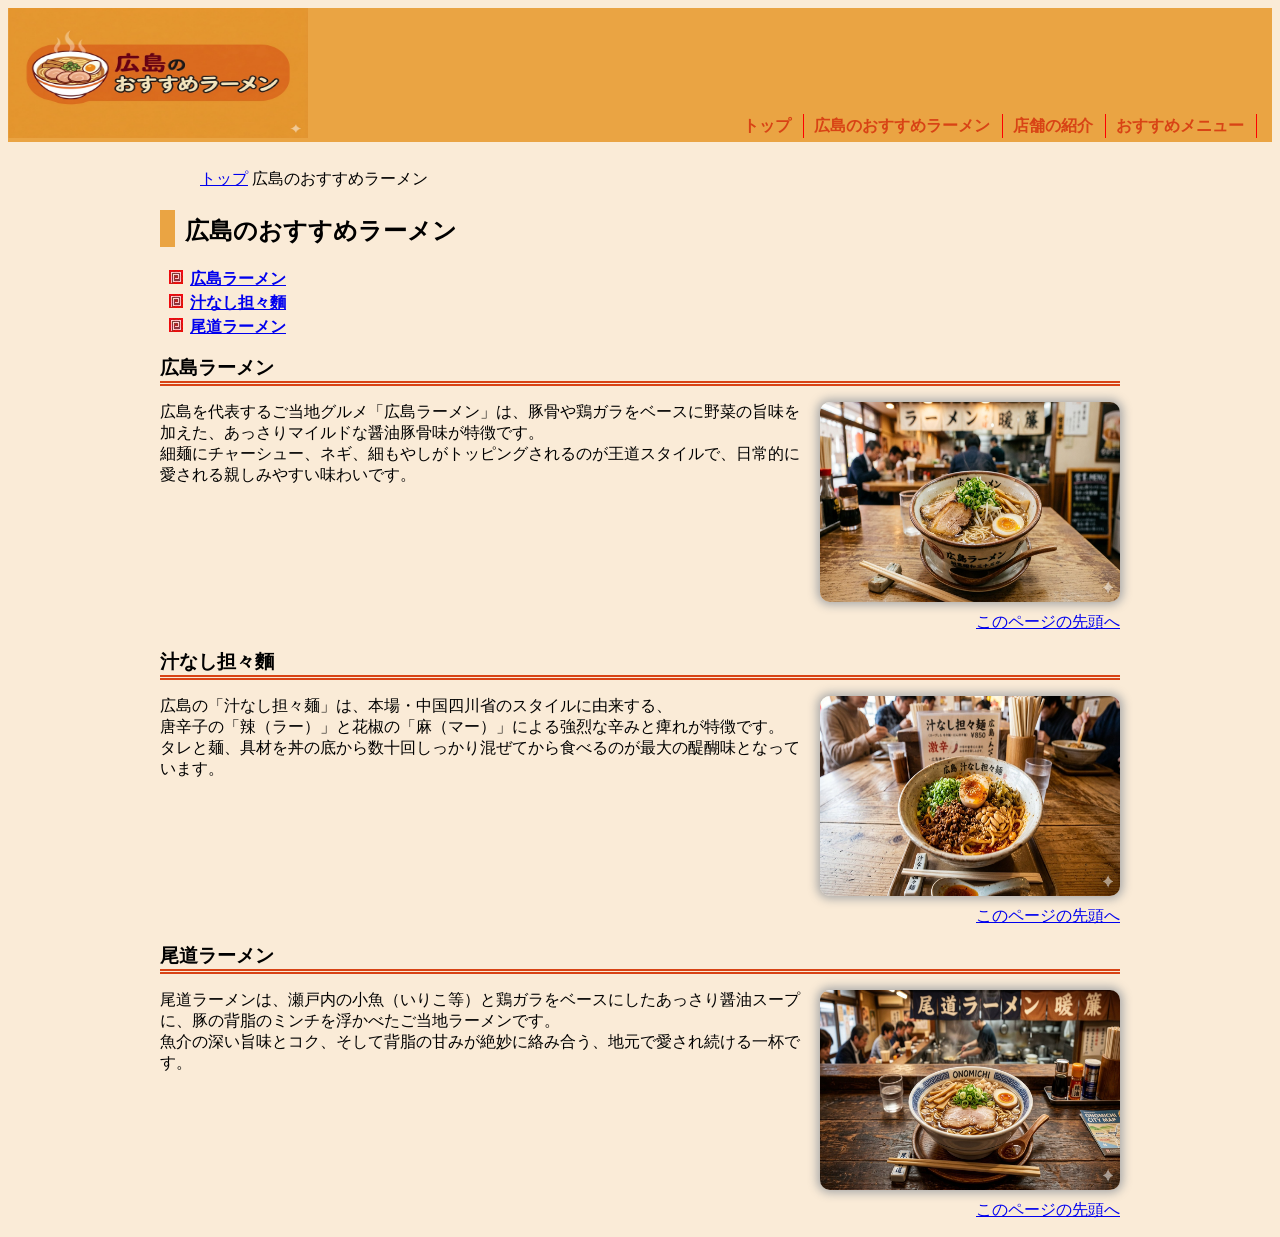
==== contents1.html @ b62f8869 "Add files via upload" ====
<!DOCTYPE html>
<html lang="ja">

<head>
    <meta charset="UTF-8">
    <title>トップページ：広島のおすすめラーメン</title>
    <link rel="stylesheet" href="css/mystyle.css">
    <meta name="description" content="広島のおすすめラーメン">
    <meta name="viewport" content="width-device-width">


</head>

<body>
    <header>
            <!--広島のおすすめラーメンのロゴ画像-->
            <img id="pagetop" src="image/ramenlogo.png" width="300" height="130" alt="広島ラーメンのロゴ">
    <nav>        
            <ul>
        <li><a href="index.html">トップ</a></li>
        <li><a href="contents1.html">広島のおすすめラーメン</a></li>
        <li><a href="contents2.html">店舗の紹介</a></li>
        <li><a href="contents3.html">おすすめメニュー</a></li>
  
            </ul>
    </nav> 
    </header>
    <article class="page">
        <ol>
            <li><a href="index.html">トップ</a></li>
            <li>広島のおすすめラーメン</li>
        </ol>

        <h1 class="sub-h1">広島のおすすめラーメン</h1>
        <ul class="point-list">
            <li><a href="#contents1"> 広島ラーメン</a></li>
            <li><a href="#contents2">汁なし担々麵</a></li>
            <li><a href="#contents3">尾道ラーメン</a></li>
        </ul>
        <section>
            <h2 id="contents1">広島ラーメン</h2>
           <img class="point-img" src="image/hiroshimaramen.jpg" width="300" height="200" alt="広島ラーメンの写真">
    
                <p>広島を代表するご当地グルメ「広島ラーメン」は、豚骨や鶏ガラをベースに野菜の旨味を加えた、あっさりマイルドな醤油豚骨味が特徴です。<br>細麺にチャーシュー、ネギ、細もやしがトッピングされるのが王道スタイルで、日常的に愛される親しみやすい味わいです。</p>
                <p class="sentou"> <a href="#pagetop"> このページの先頭へ</a></p>
        </section>
        <section>
            <h2 id="contents2">汁なし担々麵</h2>
            <img class="point-img" src="image/sirunasi.jpg" width="300" height="200" alt="汁なし担々麵の写真">
            <p>広島の「汁なし担々麺」は、本場・中国四川省のスタイルに由来する、<br>唐辛子の「辣（ラー）」と花椒の「麻（マー）」による強烈な辛みと痺れが特徴です。<br>タレと麺、具材を丼の底から数十回しっかり混ぜてから食べるのが最大の醍醐味となっています。</p>
                <p class="sentou"> <a href="#pagetop"> このページの先頭へ</a></p>
        </section>
        <section>
            <h2 id="contents3">尾道ラーメン</h2>
            <img class="point-img" src="image/onomiti.jpg" width="300" height="200" alt="尾道ラーメンの写真">
            <p>尾道ラーメンは、瀬戸内の小魚（いりこ等）と鶏ガラをベースにしたあっさり醤油スープに、豚の背脂のミンチを浮かべたご当地ラーメンです。<br>魚介の深い旨味とコク、そして背脂の甘みが絶妙に絡み合う、地元で愛され続ける一杯です。</p>
                <p class="sentou"> <a href="#pagetop"> このページの先頭へ</a></p>

        </section>
     </article>
---- css/mystyle.css ----
@charset "utf-8";
    header h1{
        background-color: #ffa500;
    }
    strong{
        color: #d84315;
    }    
    .shop-box{
        background-color: #fff3e0;
    }
    .day{
        color: #d84315;
        font-weight:bold;
    }
   body{
    font-family: sans-serif;
    font-size: 16px;
    text-align: left;
    background-color: antiquewhite;
   }
   article{
    position: relative;
    clear: both;
	width: 960px;
	margin-left: auto;
	margin-right: auto;

   }

   .catch{
    position:absolute;
    top:20px;
    left: 30px;
    color: #fff3e0;
   }
   h2{
    font-size: 120%;
    border-bottom: 5px double #d84315;
   }
   .catch{
	position: absolute;
	top: 80px;
	left: 30px;
	color: #ffffff;
	text-shadow: 0px 5px 10px #000000;
	background-color: rgba(243, 153, 49, 0.2);
}
header{
     background-color:#EAA443
    }

    ul{
    padding-left: 0;
    line-height: 1.5;
    list-style: none;
}
ul time{
	background-color: #999999;
	border-radius: 10px;
	color: #ffffff;
	font-size: 90%;
	padding-left: 5px;
	padding-right: 5px;
	
}

    footer{
        text-align: center;
        background-color: #999999;
    }
h2{
    font-weight:bold;
}

nav ul{
    display:flex;
    font-weight: bold;
    margin-right: auto;
}

nav li{
    display: inline;
	padding-left: 10px;
	padding-right: 12px;
	border-right: 1px solid red;
}
    nav{
        float: right;
        margin-top: 75px;
    }

.shop-box img{
    float:left;
}

.shop-boximg{
    width:300px;
}

.shop-box img{
    height:200px;
}

.shop-box-text{
    clear:right;
}

.sub-h1{
	padding-top: 5px;
	padding-left: 10px;
	border-left: 15px solid #EAA443;
}

.point-list{
	list-style-image: url(../image/listimage.png);
    margin-left: 30px;
	font-weight: bold;
}

.point-img{
	box-shadow: 0px 0px 10px 3px #aaaaaa;
	border-radius: 10px;
    float: right;
	margin-left: 20px;
	margin-bottom: 10px;
}

.sentou{
	clear: both;
	text-align: right;
}

main{
    max-width:1000px;
    margin:0 auto;
}

nav{
    padding:15px;
    text-align:center;
}




ol li{
    display: inline;
}

nav ul a{
    text-decoration: none;
    color:#d84315;
}

nav ul a:hover{
    color: #ffd700;
}

nav ul a:active{
    color: #fff3e0;
}
@media (max-width: 959px){
    .shop-box{
        float:none;
        width:100%;
        height:auto;
    }

    nav ul{
        display:block;
    }
}
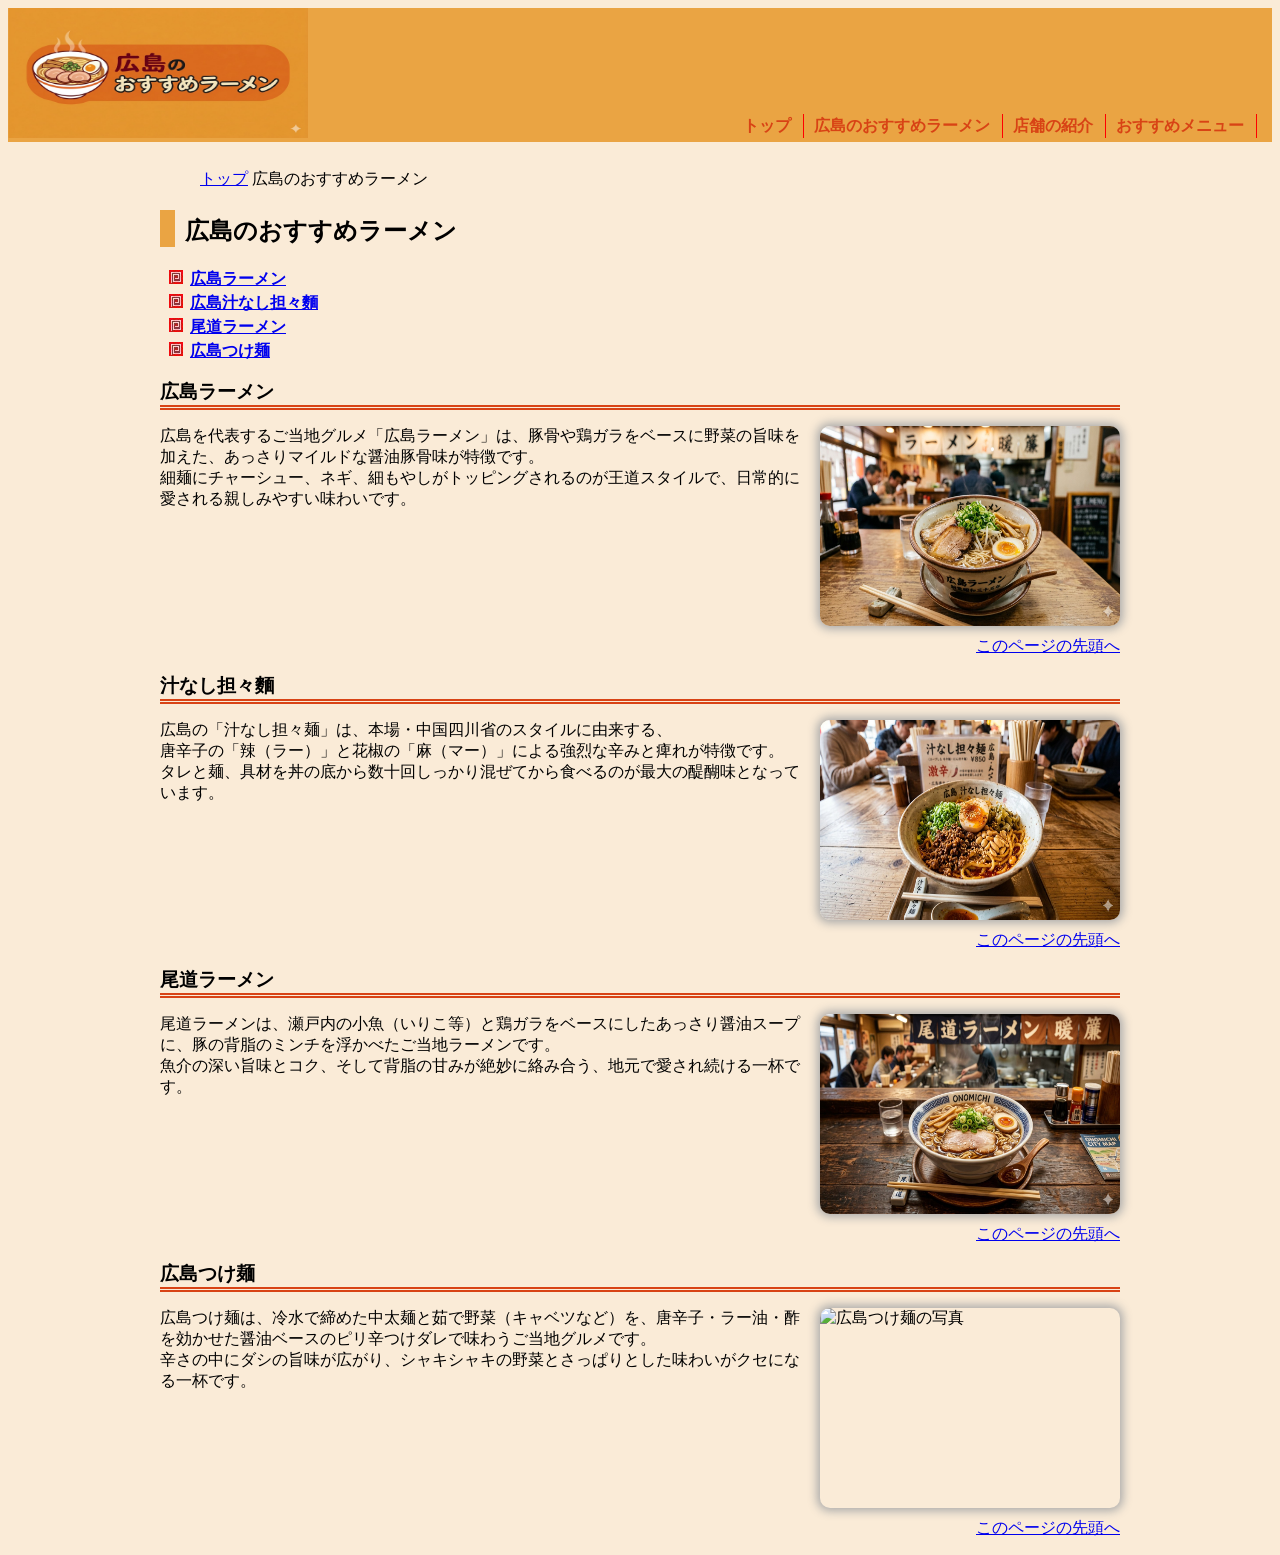
==== commit d1726fbb: "Add files via upload 広島おすすめラーメンにつけ麺を付け加えた。おすすめメニューと店舗の紹介も付け足した。" ====
--- a/contents1.html
+++ b/contents1.html
@@ -34,8 +34,9 @@
         <h1 class="sub-h1">広島のおすすめラーメン</h1>
         <ul class="point-list">
             <li><a href="#contents1"> 広島ラーメン</a></li>
-            <li><a href="#contents2">汁なし担々麵</a></li>
+            <li><a href="#contents2">広島汁なし担々麵</a></li>
             <li><a href="#contents3">尾道ラーメン</a></li>
+            <li><a href="#contents4">広島つけ麺</a></li>
         </ul>
         <section>
             <h2 id="contents1">広島ラーメン</h2>
@@ -57,4 +58,11 @@
                 <p class="sentou"> <a href="#pagetop"> このページの先頭へ</a></p>
 
         </section>
+        <section>
+            <h2 id="contents4">広島つけ麺</h2>
+            <img class="point-img" src="image/tukemenn.jpg" width="300" height="200" alt="広島つけ麺の写真">
+            <p>広島つけ麺は、冷水で締めた中太麺と茹で野菜（キャベツなど）を、唐辛子・ラー油・酢を効かせた醤油ベースのピリ辛つけダレで味わうご当地グルメです。<br>辛さの中にダシの旨味が広がり、シャキシャキの野菜とさっぱりとした味わいがクセになる一杯です。</p>
+            <p class="sentou"> <a href="#pagetop"> このページの先頭へ</a></p>
+
+        </section>
      </article>
